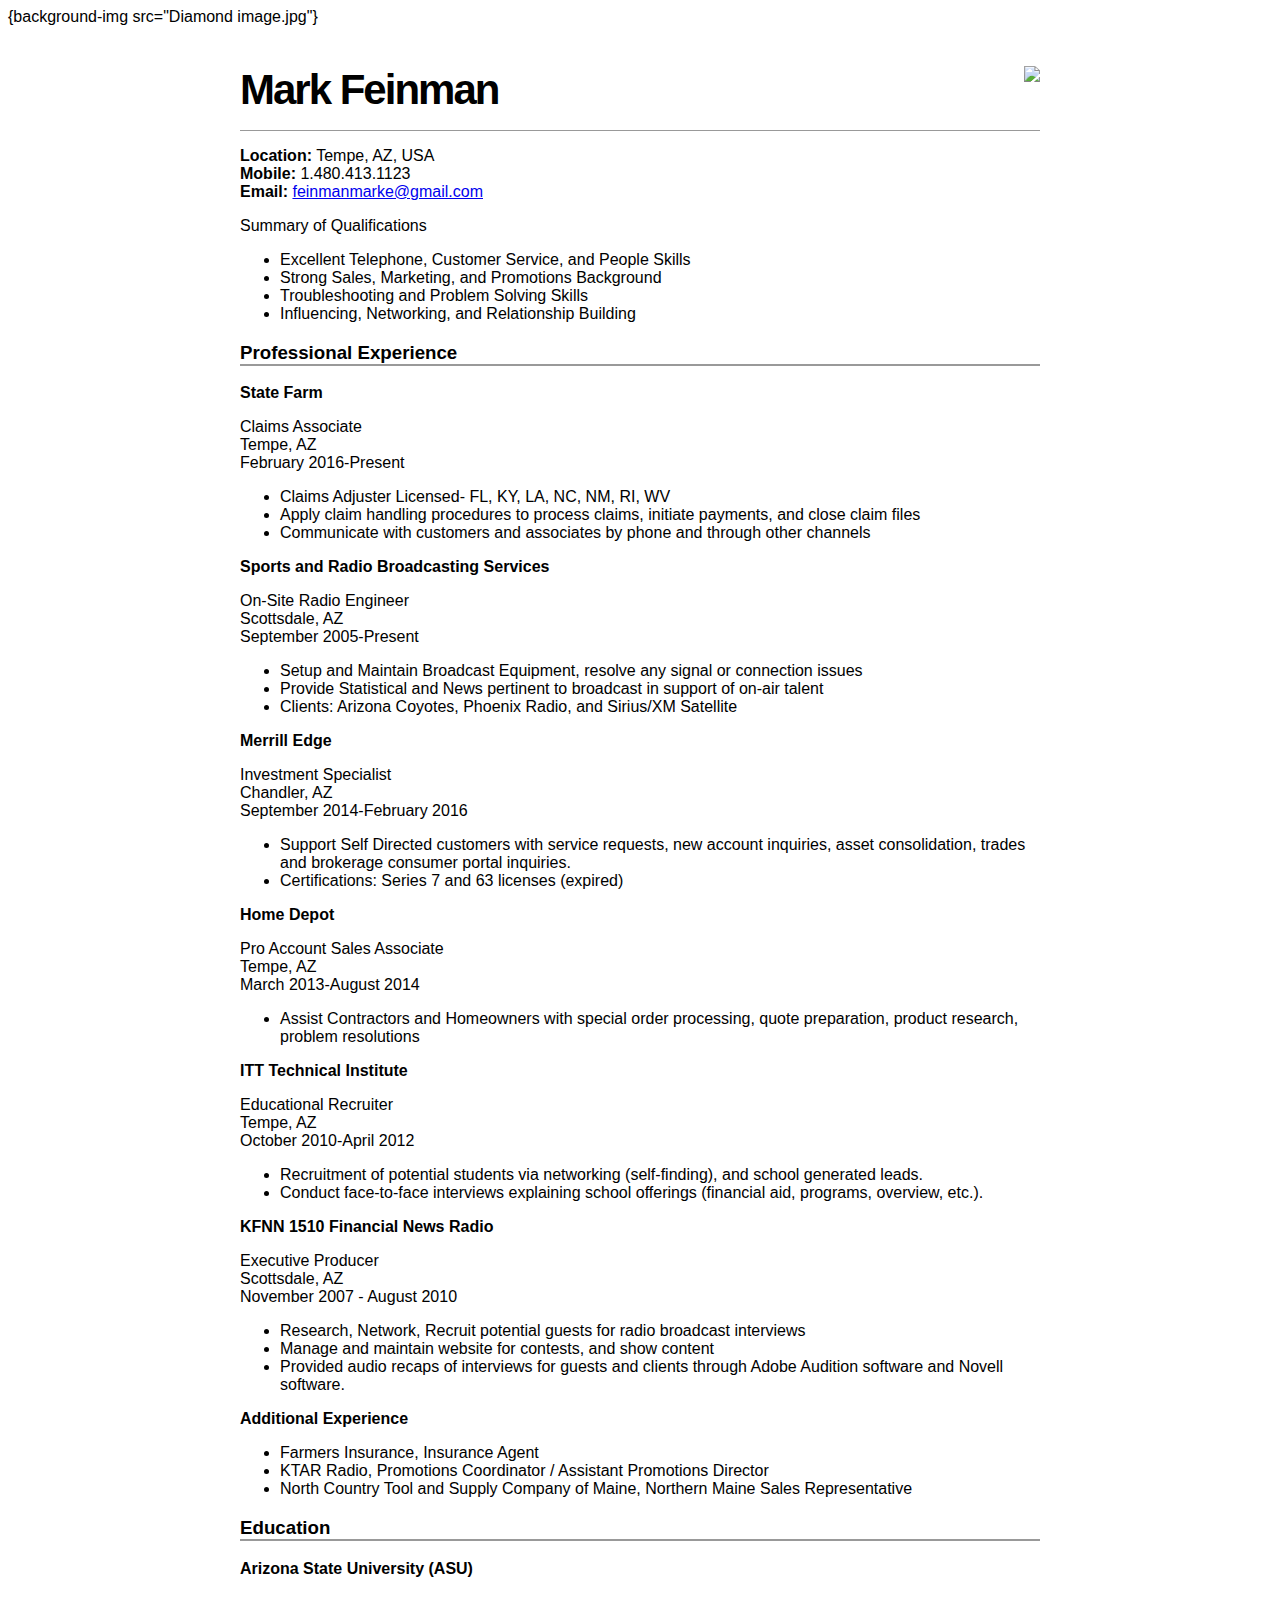
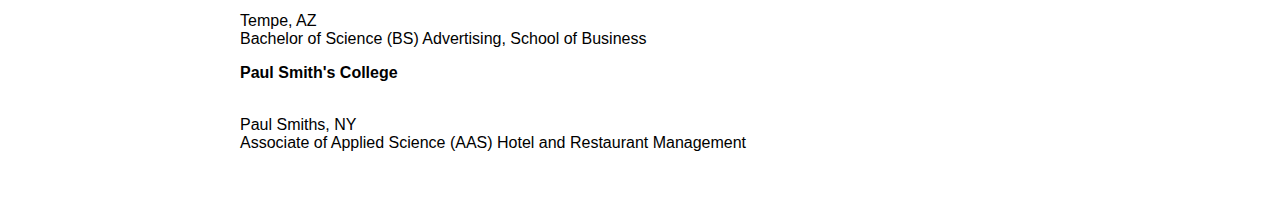
==== AdvancedResume.html @ 920f669b "Update AdvancedResume.html" ====
<!DOCTYPE html>
	<html lang="en">
	<head>
		<meta content="text/html;charset=utf-8" http-equiv="Content-Type">
		<meta content="utf-8" http-equiv="encoding">
		<title>Advanced Resume</title>
		<link rel="stylesheet" type="text/css" href="advanced.css">
		
	</head> 
	<body>
		{background-img src="Diamond image.jpg"}
               	<div id="container">
			<img src="Mark Headshot BW web.jpg" id="pic">
			<div id="content-contact">
				Mark Feinman
			</div>
		<div id="content-info">
			<p><b>Location:</b> Tempe, AZ, USA<br>
			<b>Mobile:</b> 1.480.413.1123<br>
				<b>Email:</b> <a href="mailto:feinmanmarke@gmail.com">feinmanmarke@gmail.com</a></p>

			<div id="content-body">
			<div id="content-summary>
			<div id="content-summarycontent">
				<p>Summary of Qualifications
				<ul>
					<li>Excellent Telephone, Customer Service, and People Skills</li>
					<li>Strong Sales, Marketing, and Promotions Background</li>
					<li>Troubleshooting and Problem Solving Skills</li>
					<li>Influencing, Networking, and Relationship Building</li>
					</p></ul>
						</div>
			</div>
	<h3>Professional Experience</h3>

	<h4>State Farm</h4>
	<p>Claims Associate<br>
	Tempe, AZ<br>
	February 2016-Present</p>
	<ul>
	  <li>Claims Adjuster Licensed- FL, KY, LA, NC, NM, RI, WV</li>
	  <li>Apply claim handling procedures to process claims, initiate payments, and close claim files</li>
	  <li>Communicate with customers and associates by phone and through other channels</li>  
	</ul>

	<h4>Sports and Radio Broadcasting Services</h4> 
	<p>On-Site Radio Engineer<br>
	Scottsdale, AZ<br>
	September 2005-Present</p>
	<ul>
	   <li>Setup and Maintain Broadcast Equipment, resolve any signal or connection issues</li>
	   <li>Provide Statistical and News pertinent to broadcast in support of on-air talent</li>
	   <li>Clients: Arizona Coyotes, Phoenix Radio, and Sirius/XM Satellite</li>
	</ul>

	<h4>Merrill Edge</h4>
	<p>Investment Specialist<br>
	Chandler, AZ<br>
	September 2014-February 2016</p>
	<ul>
	   <li> Support Self Directed customers with service requests, new account inquiries, asset consolidation, trades and brokerage consumer         portal inquiries. </li>
	   <li>Certifications: Series 7 and 63 licenses (expired)</li>
	</ul>

	<h4>Home Depot</h4>
	<p>Pro Account Sales Associate<br>
	Tempe, AZ<br>
	March 2013-August 2014</p>
	<ul>
	   <li>Assist Contractors and Homeowners with special order processing, quote preparation, product research, problem resolutions</li>
	   </ul>  

	<h4>ITT Technical Institute</h4> 
	<p> Educational Recruiter <br>
	Tempe, AZ<br>
	October 2010-April 2012</p>
	<ul>
	   <li>Recruitment of potential students via networking (self-finding), and school generated leads.</li>
	   <li>Conduct face-to-face interviews explaining school offerings (financial aid, programs, overview, etc.).</li>
	   </ul>
	
	<h4>KFNN 1510 Financial News Radio</h4> 
	<p> Executive Producer <br>
	Scottsdale, AZ<br>
	November 2007 - August 2010</p>
	<ul>
	    <li>Research, Network, Recruit potential guests for radio broadcast interviews </li>
	    <li>Manage and maintain website for contests, and show content </li>
	    <li>Provided audio recaps of interviews for guests and clients through Adobe Audition software and Novell software. </li>   
	</ul>
	
	<h4>Additional Experience</h4>
	<ul>
	  <li>Farmers Insurance, Insurance Agent</li>
	  <li>KTAR Radio, Promotions Coordinator / Assistant Promotions Director</li>
	  <li>North Country Tool and Supply Company of Maine, Northern Maine Sales Representative</li>
	  </ul>
	
	<h3>Education</h3>
	
	  <h4>Arizona State University (ASU)</h4><br>
	<p>Tempe, AZ<br>
	Bachelor of Science (BS) Advertising, School of Business</p>

	  <h4>Paul Smith's College</h4><br>
	<p>Paul Smiths, NY<br>
	Associate of Applied Science (AAS) Hotel and Restaurant Management</p>
	</body>
	</html>
---- advanced.css ----
body { 
	font: 16px Verdana, Sans-Serif;
	}

#pic {
	float: right;
}

#button {
	margin-left: 40%;
	margin-right: 40%;
	background-color: #6495ED;
	border-radius: 15px;
	height: 100px;
}

#container {
	width: 800px;
	margin: 40px auto 60px;
}

#content-contact {
	margin: 0 0 16px 0;
	padding: 0 0 16px 0;
	font-size: 42px;
	font-weight: bold;
	letter-spacing: -2px;
	border-bottom: 1px solid #999;
}

#content-summarycontent {
	margin: 0 0 16px 0;
	padding: 0 0 32px 0;

	font-style: italic;
	font-size: 20px;
}

#content-professionalheader {
	font-size: 28px;
}

.date {
	float: right;
}

h3 {
	border-bottom: 2px solid #999;
}

h4{
	margin-top: 0px;
	margin-bottom: 0px;
}
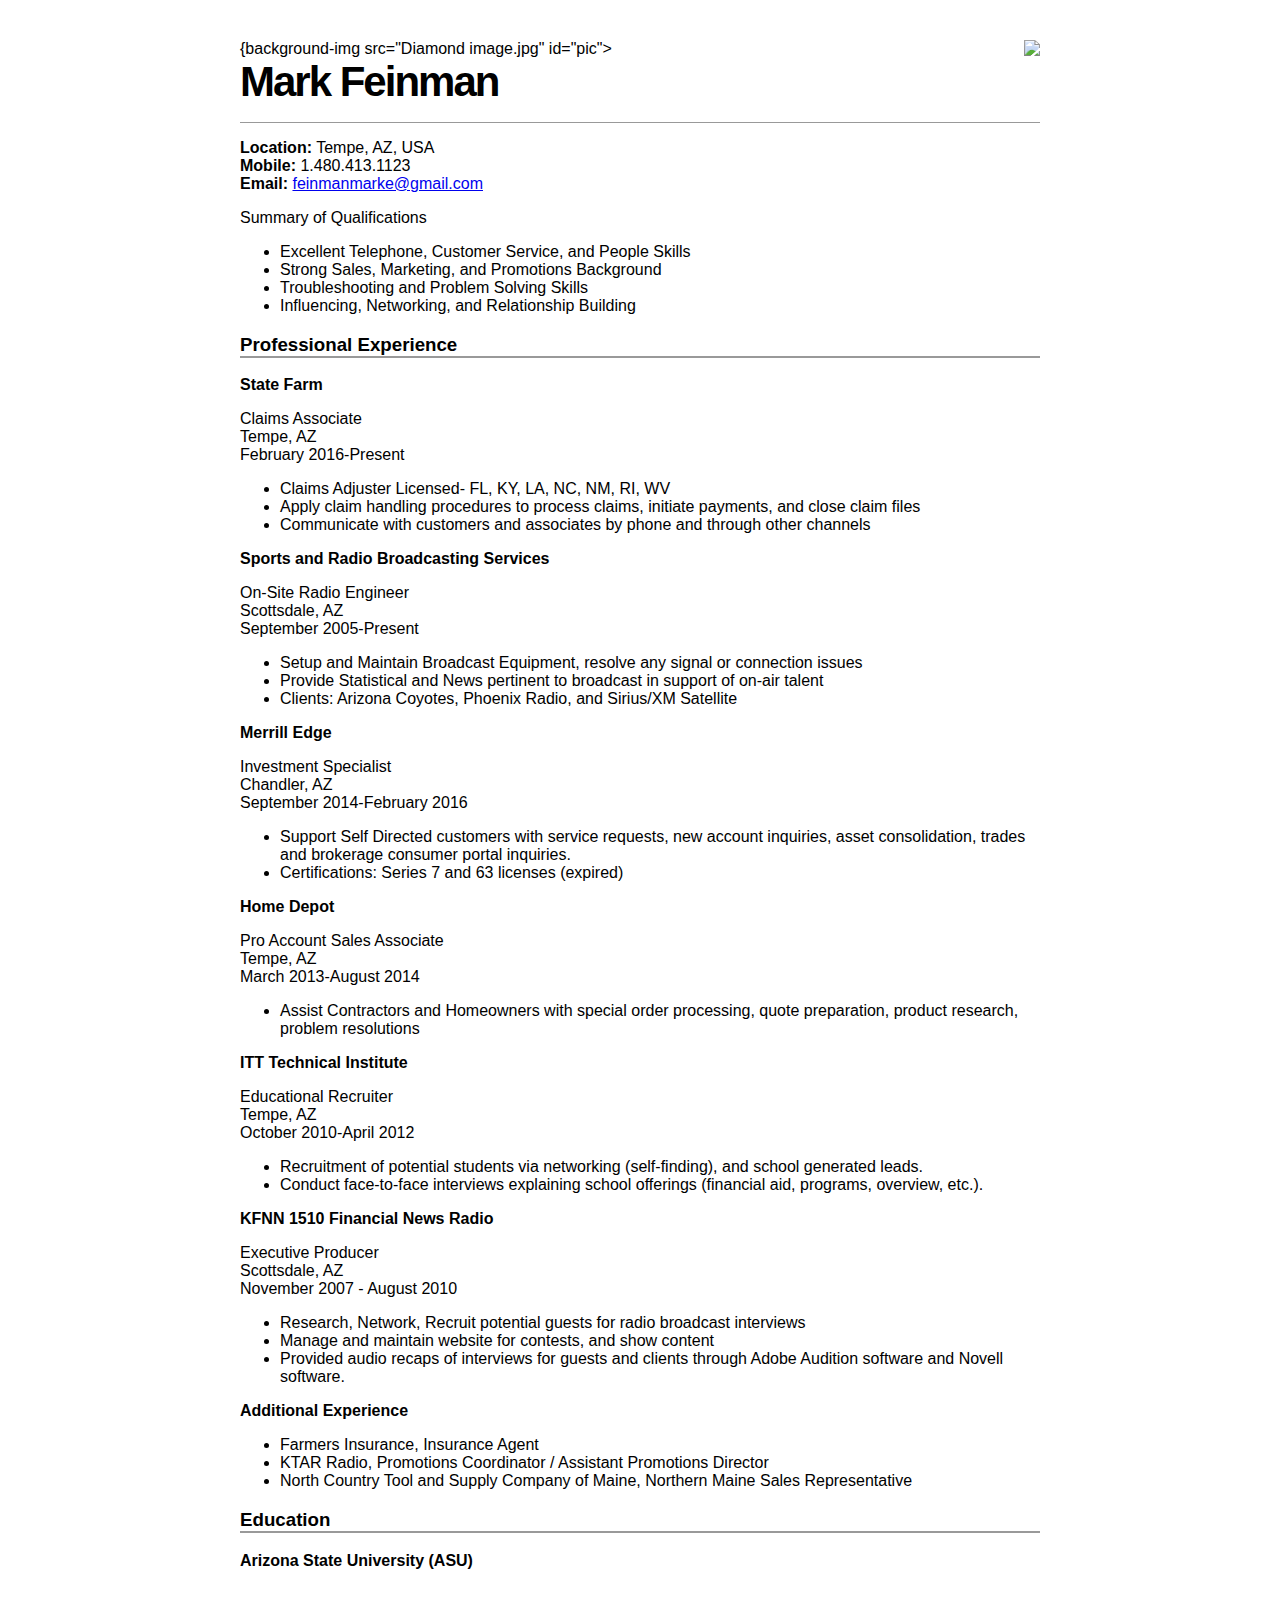
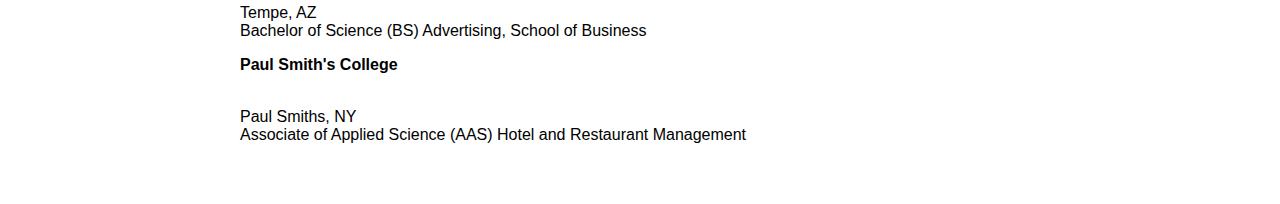
==== commit 9dbaf275: "Update AdvancedResume.html" ====
--- a/AdvancedResume.html
+++ b/AdvancedResume.html
@@ -8,9 +8,9 @@
 		
 	</head> 
 	<body>
-		{background-img src="Diamond image.jpg"}
-               	<div id="container">
+		<div id="container">
 			<img src="Mark Headshot BW web.jpg" id="pic">
+			{background-img src="Diamond image.jpg" id="pic">
 			<div id="content-contact">
 				Mark Feinman
 			</div>
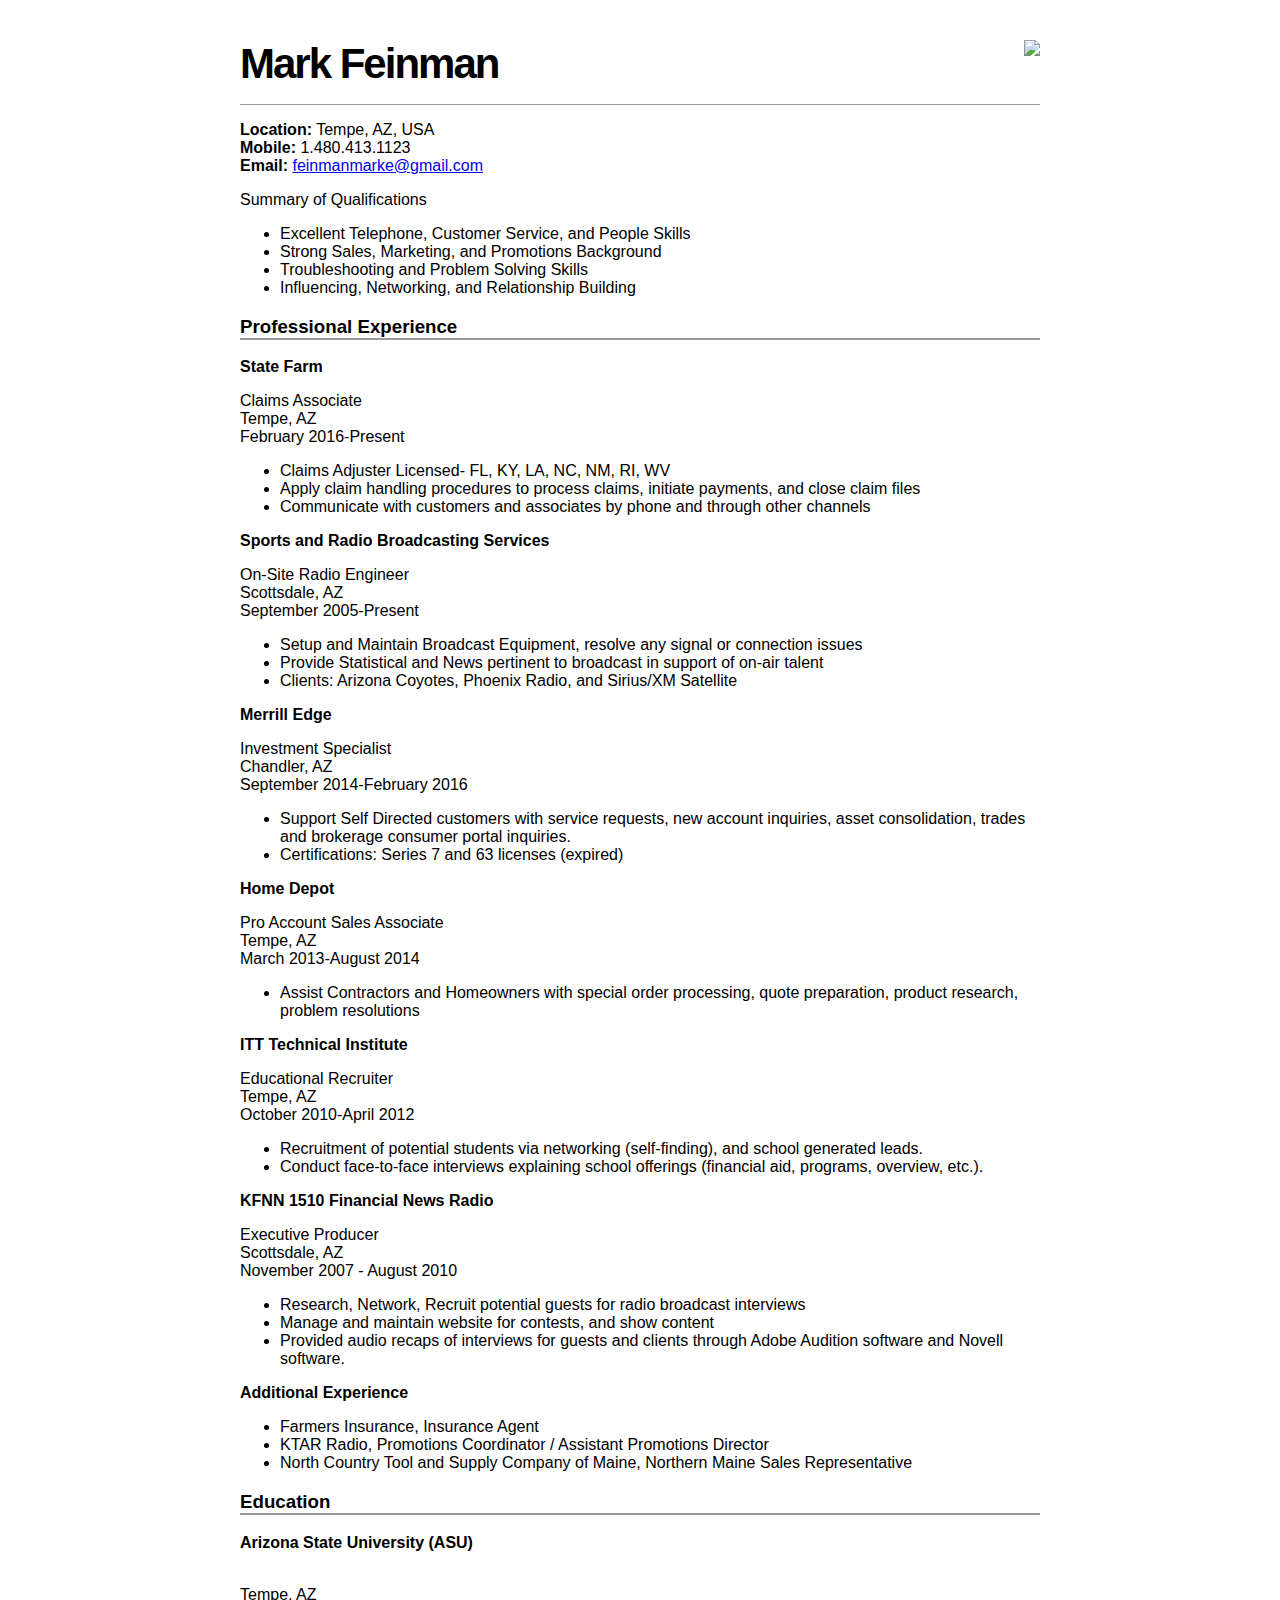
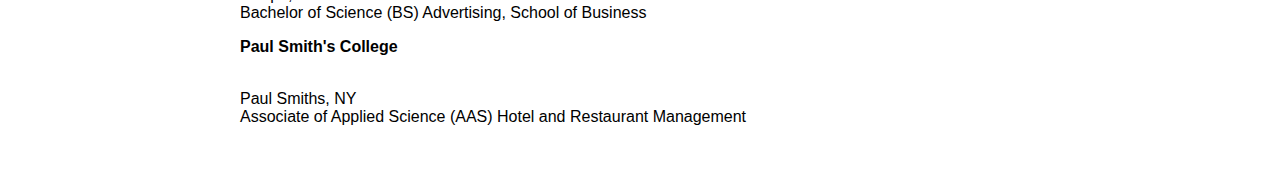
==== commit 5a163159: "Update AdvancedResume.html" ====
--- a/AdvancedResume.html
+++ b/AdvancedResume.html
@@ -10,7 +10,6 @@
 	<body>
 		<div id="container">
 			<img src="Mark Headshot BW web.jpg" id="pic">
-			{background-img src="Diamond image.jpg" id="pic">
 			<div id="content-contact">
 				Mark Feinman
 			</div>
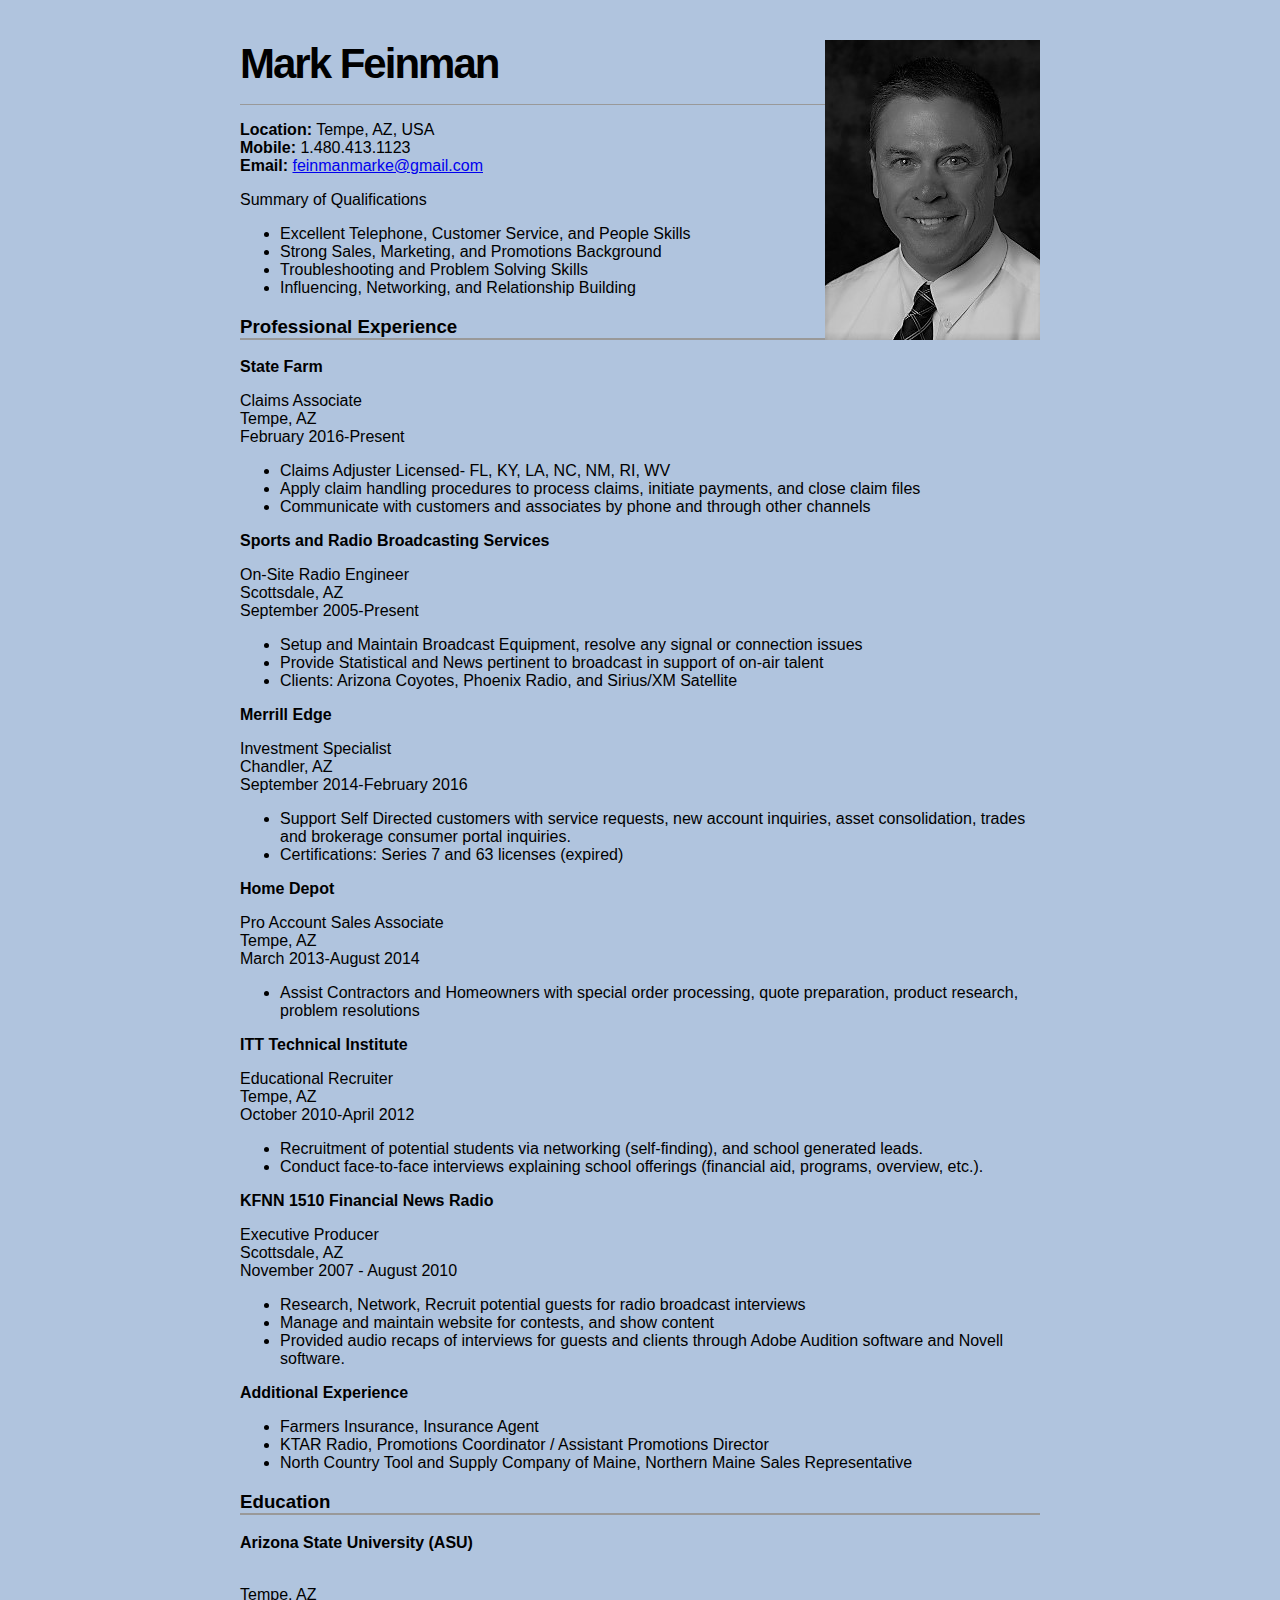
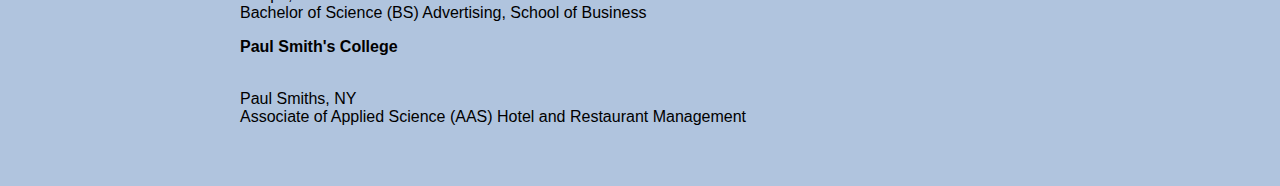
==== commit f6bf6c65: "Update AdvancedResume.html" ====
--- a/AdvancedResume.html
+++ b/AdvancedResume.html
@@ -9,7 +9,7 @@
 	</head> 
 	<body>
 		<div id="container">
-			<img src="Mark Headshot BW web.jpg" id="pic">
+			<img src="Mark Headshot BW 50.jpg" id="pic">
 			<div id="content-contact">
 				Mark Feinman
 			</div>
@@ -28,7 +28,8 @@
 					<li>Troubleshooting and Problem Solving Skills</li>
 					<li>Influencing, Networking, and Relationship Building</li>
 					</p></ul>
-						</div>
+			</div>
+			</div>
 			</div>
 	<h3>Professional Experience</h3>
 
--- a/advanced.css
+++ b/advanced.css
@@ -1,4 +1,4 @@
-body { 
+body { background-color: lightSteelblue;
 	font: 16px Verdana, Sans-Serif;
 	}
 
@@ -7,11 +7,11 @@
 }
 
 #button {
-	margin-left: 40%;
-	margin-right: 40%;
+	margin-left: 45%;
+	margin-right: 45%;
 	background-color: #6495ED;
 	border-radius: 15px;
-	height: 100px;
+	height: 150px;
 }
 
 #container {
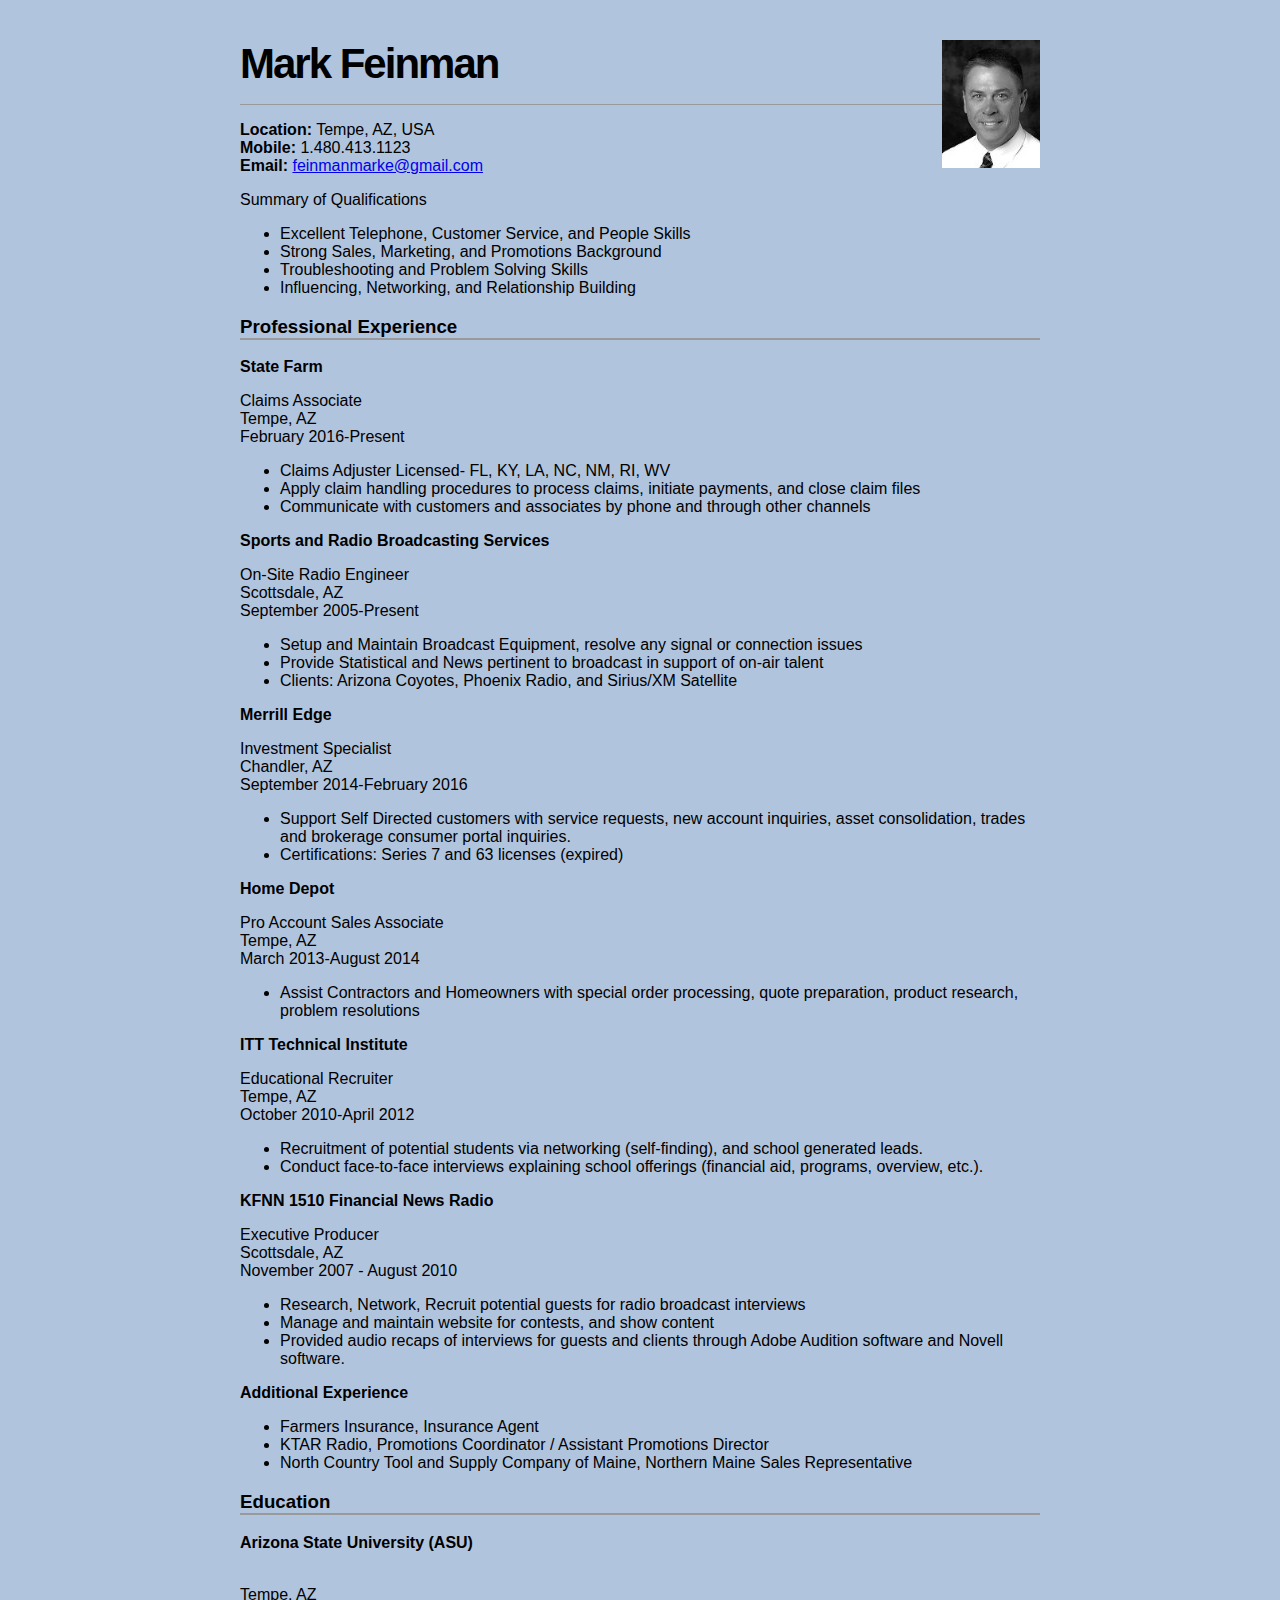
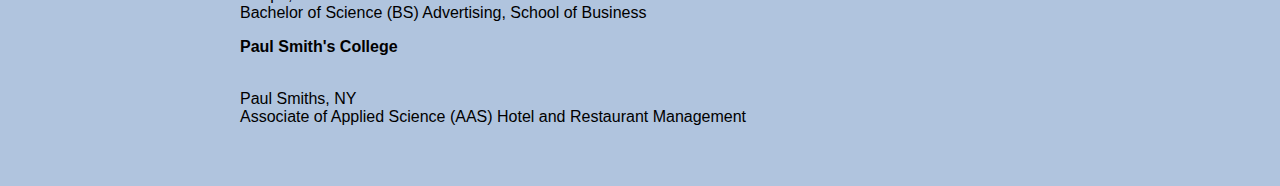
==== commit 3a9e16eb: "Update AdvancedResume.html" ====
--- a/AdvancedResume.html
+++ b/AdvancedResume.html
@@ -9,7 +9,7 @@
 	</head> 
 	<body>
 		<div id="container">
-			<img src="Mark Headshot BW 50.jpg" id="pic">
+			<img src="Mark Headshot BW email.jpg" id="pic">
 			<div id="content-contact">
 				Mark Feinman
 			</div>
--- a/advanced.css
+++ b/advanced.css
@@ -7,9 +7,9 @@
 }
 
 #button {
-	margin-left: 45%;
-	margin-right: 45%;
-	background-color: #6495ED;
+	margin-left: 40%;
+	margin-right: 40%;
+	background-color: FAF0E6;
 	border-radius: 15px;
 	height: 150px;
 }
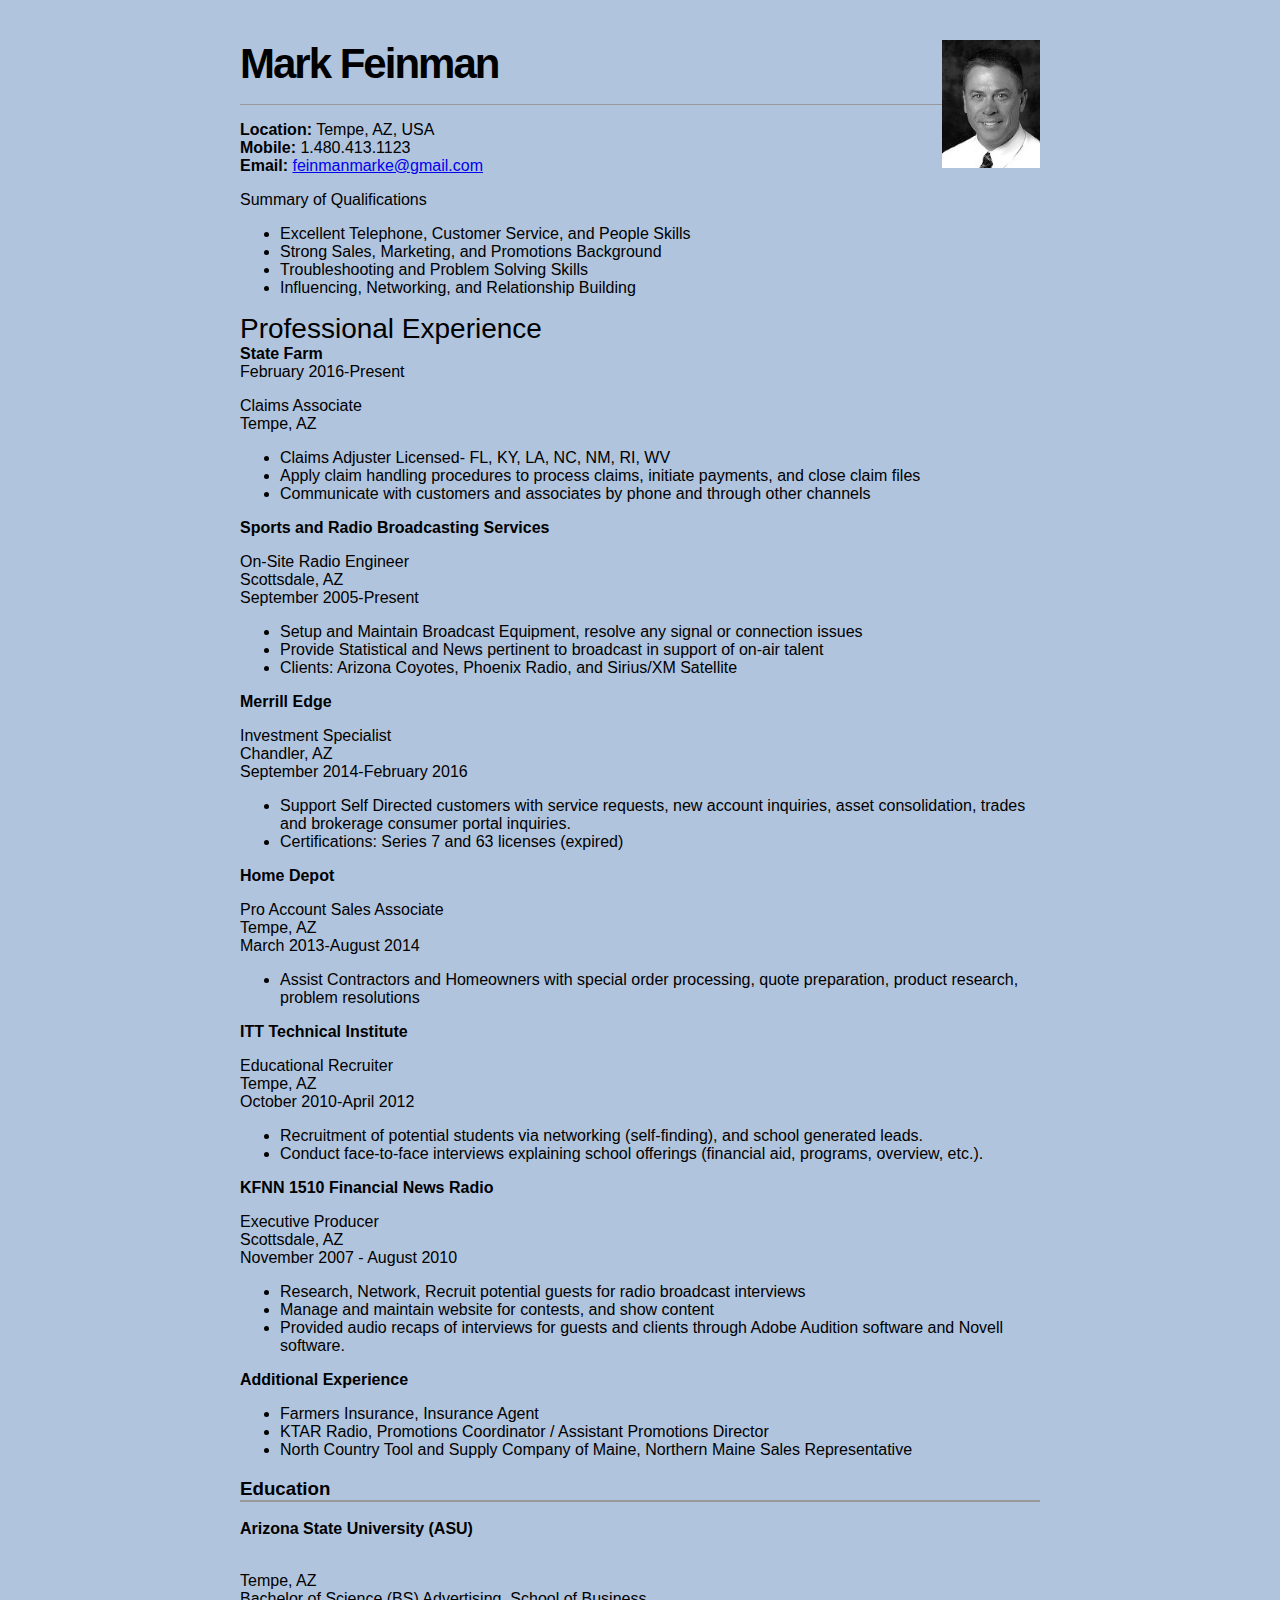
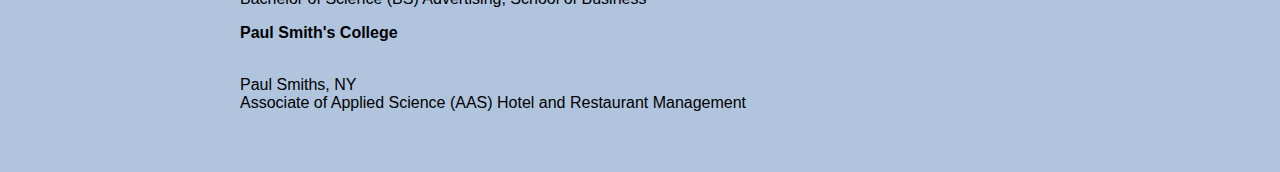
==== commit e7f4b1da: "Update AdvancedResume.html" ====
--- a/AdvancedResume.html
+++ b/AdvancedResume.html
@@ -16,13 +16,15 @@
 		<div id="content-info">
 			<p><b>Location:</b> Tempe, AZ, USA<br>
 			<b>Mobile:</b> 1.480.413.1123<br>
-				<b>Email:</b> <a href="mailto:feinmanmarke@gmail.com">feinmanmarke@gmail.com</a></p>
+				<b>Email:</b> <a href="mailto:feinmanmarke@gmail.com">feinmanmarke@gmail.com</a>
+			</p>
+			</div>
 
 			<div id="content-body">
-			<div id="content-summary>
-			<div id="content-summarycontent">
-				<p>Summary of Qualifications
-				<ul>
+				<div id="content-summary>
+					<div id="content-summarycontent">
+						<p>Summary of Qualifications
+						<ul>
 					<li>Excellent Telephone, Customer Service, and People Skills</li>
 					<li>Strong Sales, Marketing, and Promotions Background</li>
 					<li>Troubleshooting and Problem Solving Skills</li>
@@ -30,14 +32,19 @@
 					</p></ul>
 			</div>
 			</div>
-			</div>
-	<h3>Professional Experience</h3>
+	
+	<div id="content-professional">
+		<div id="content-professionalheader">
+	Professional Experience
+						    </div>
 
+	<div id=content-prime">
 	<h4>State Farm</h4>
-	<p>Claims Associate<br>
+	<div class="block-date"
+<div class="date">February 2016-Present</div>
+	     <p>Claims Associate<br>
 	Tempe, AZ<br>
-	February 2016-Present</p>
-	<ul>
+		<ul>
 	  <li>Claims Adjuster Licensed- FL, KY, LA, NC, NM, RI, WV</li>
 	  <li>Apply claim handling procedures to process claims, initiate payments, and close claim files</li>
 	  <li>Communicate with customers and associates by phone and through other channels</li>  
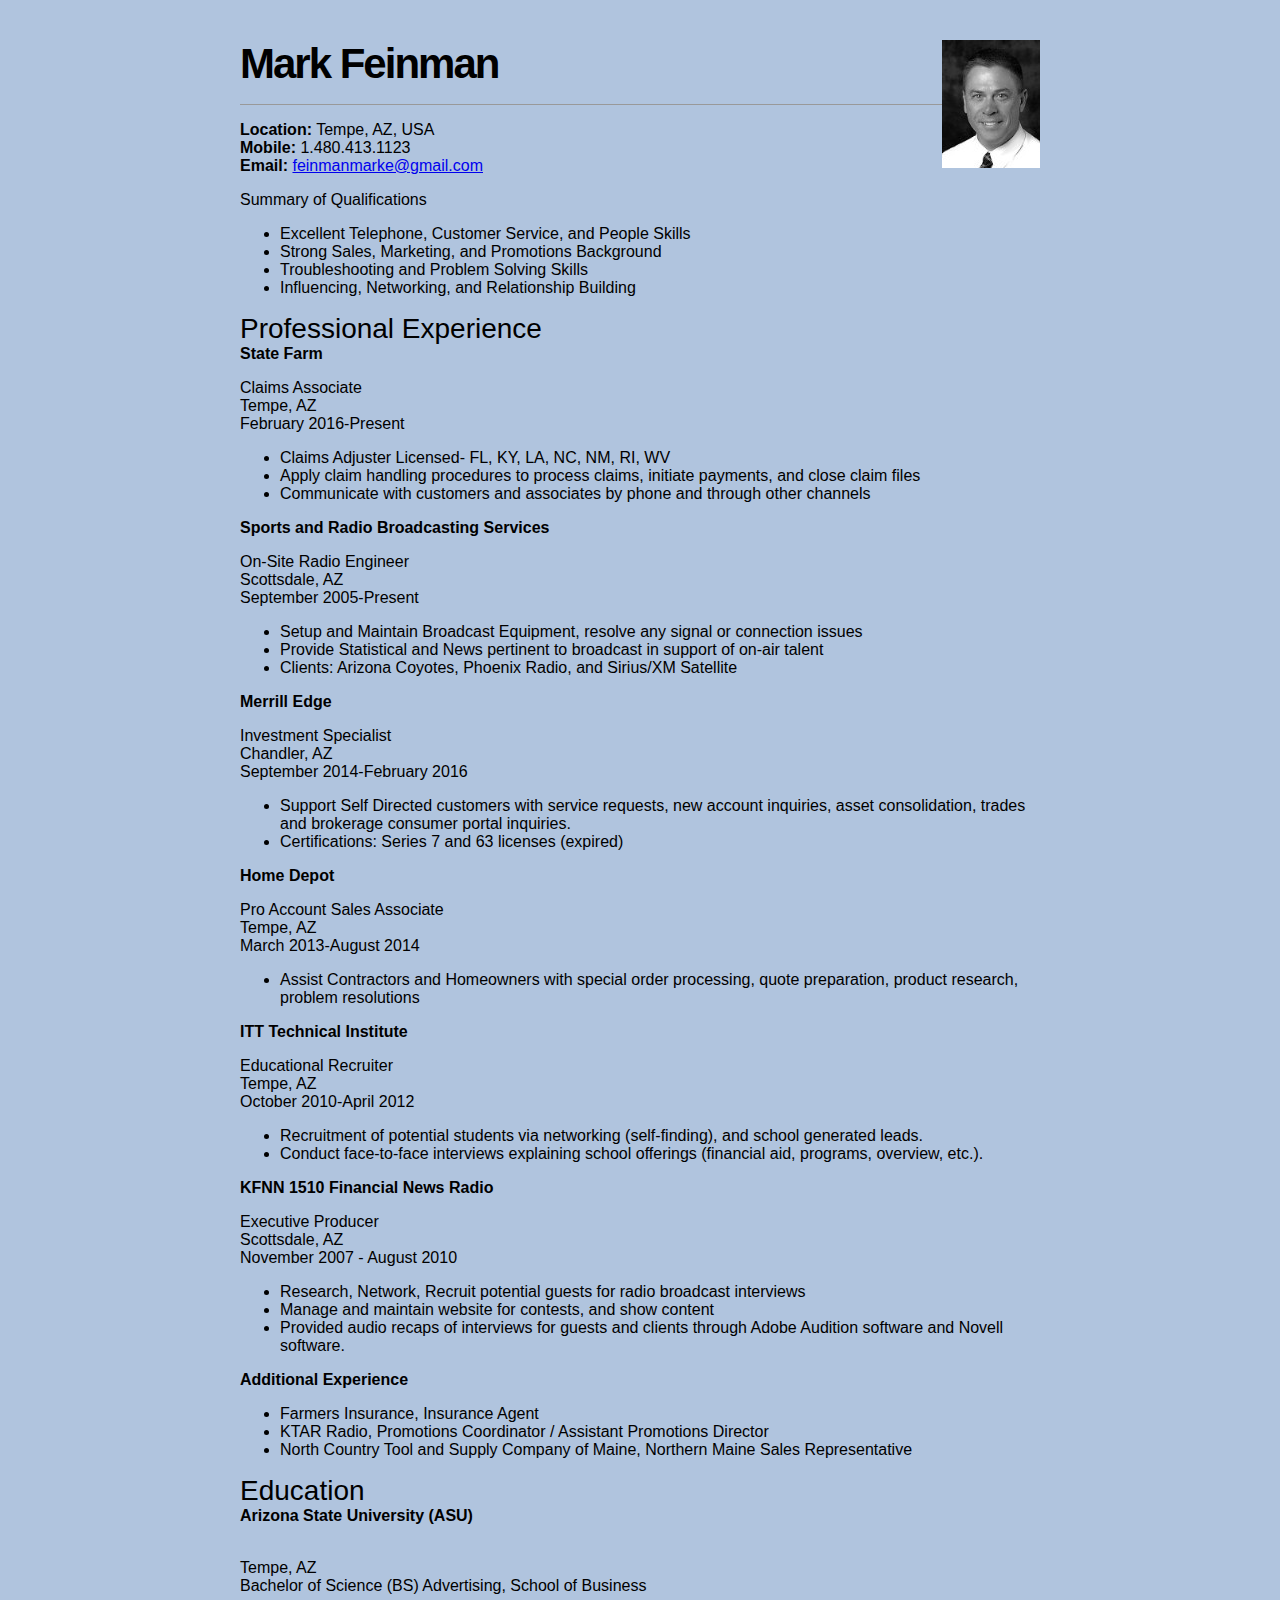
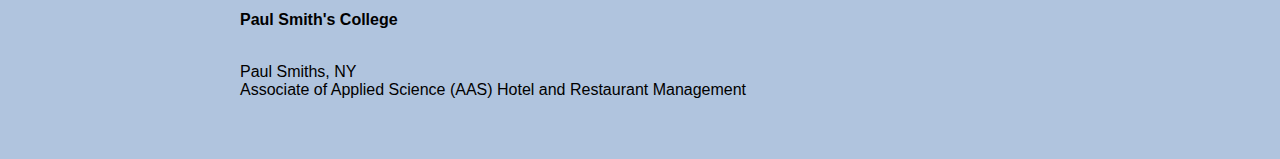
==== commit 21345eab: "Update AdvancedResume.html" ====
--- a/AdvancedResume.html
+++ b/AdvancedResume.html
@@ -38,13 +38,11 @@
 	Professional Experience
 						    </div>
 
-	<div id=content-prime">
 	<h4>State Farm</h4>
-	<div class="block-date"
-<div class="date">February 2016-Present</div>
-	     <p>Claims Associate<br>
+	<p>Claims Associate<br>
 	Tempe, AZ<br>
-		<ul>
+	February 2016-Present
+    <ul>
 	  <li>Claims Adjuster Licensed- FL, KY, LA, NC, NM, RI, WV</li>
 	  <li>Apply claim handling procedures to process claims, initiate payments, and close claim files</li>
 	  <li>Communicate with customers and associates by phone and through other channels</li>  
@@ -102,9 +100,13 @@
 	  <li>KTAR Radio, Promotions Coordinator / Assistant Promotions Director</li>
 	  <li>North Country Tool and Supply Company of Maine, Northern Maine Sales Representative</li>
 	  </ul>
-	
-	<h3>Education</h3>
-	
+
+
+	<div id="content-professional">
+		<div id="content-professionalheader">
+	Education
+						    </div>
+						    
 	  <h4>Arizona State University (ASU)</h4><br>
 	<p>Tempe, AZ<br>
 	Bachelor of Science (BS) Advertising, School of Business</p>
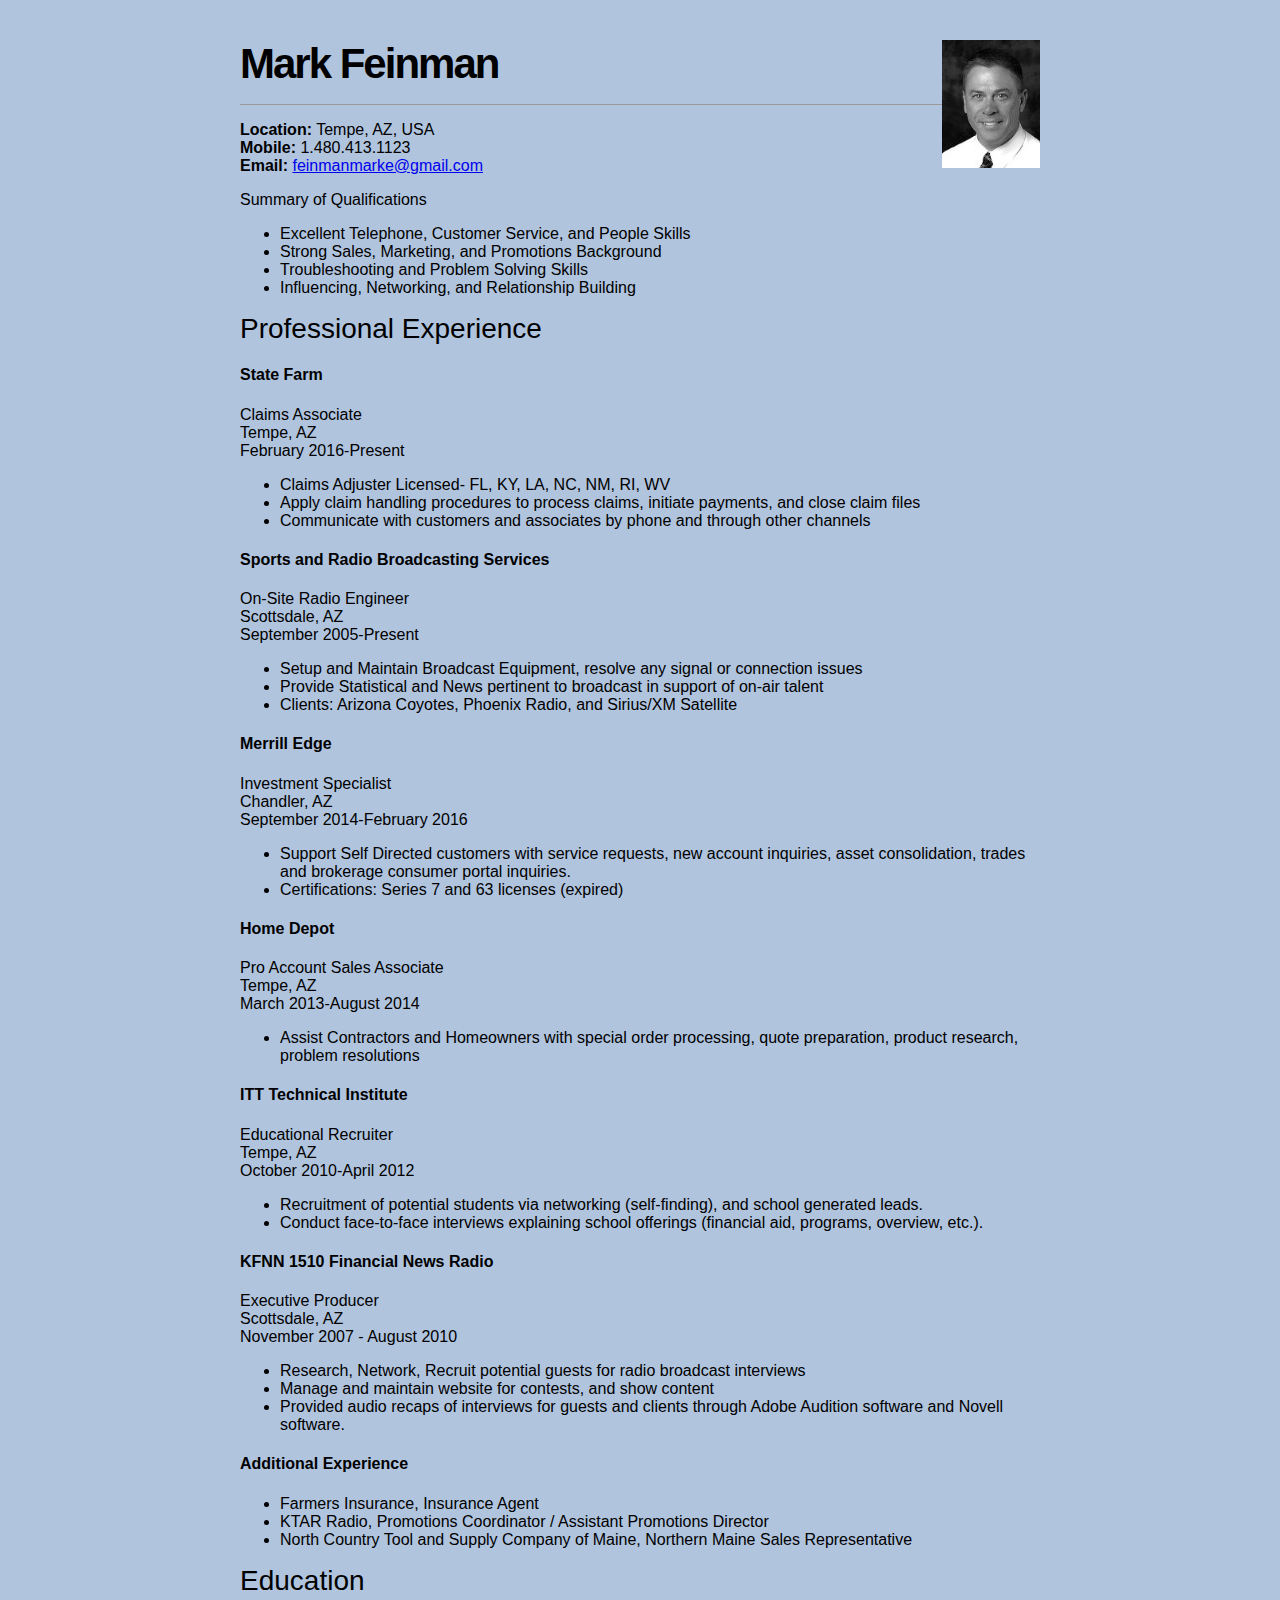
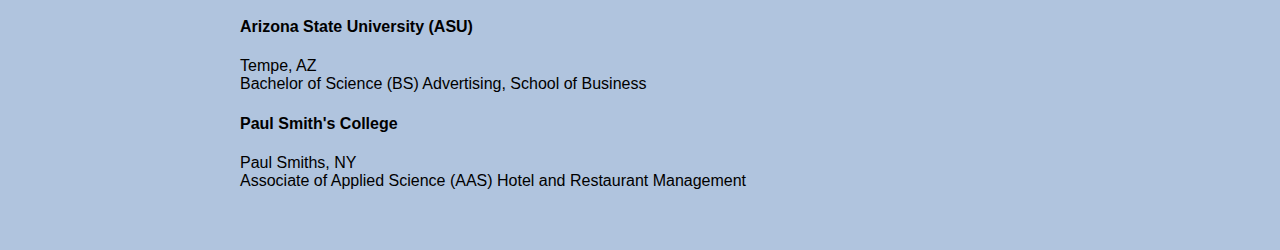
==== commit 35809091: "Update AdvancedResume.html" ====
--- a/AdvancedResume.html
+++ b/AdvancedResume.html
@@ -107,11 +107,11 @@
 	Education
 						    </div>
 						    
-	  <h4>Arizona State University (ASU)</h4><br>
+	  <h4>Arizona State University (ASU)</h4>
 	<p>Tempe, AZ<br>
 	Bachelor of Science (BS) Advertising, School of Business</p>
 
-	  <h4>Paul Smith's College</h4><br>
+	  <h4>Paul Smith's College</h4>
 	<p>Paul Smiths, NY<br>
 	Associate of Applied Science (AAS) Hotel and Restaurant Management</p>
 	</body>
--- a/advanced.css
+++ b/advanced.css
@@ -1,4 +1,5 @@
-body { background-color: lightSteelblue;
+body {
+	background-color: lightSteelblue;
 	font: 16px Verdana, Sans-Serif;
 	}
 
@@ -38,11 +39,6 @@
 
 #content-professionalheader {
 	font-size: 28px;
-}
-
-.date {
-	float: right;
-}
 
 h3 {
 	border-bottom: 2px solid #999;
